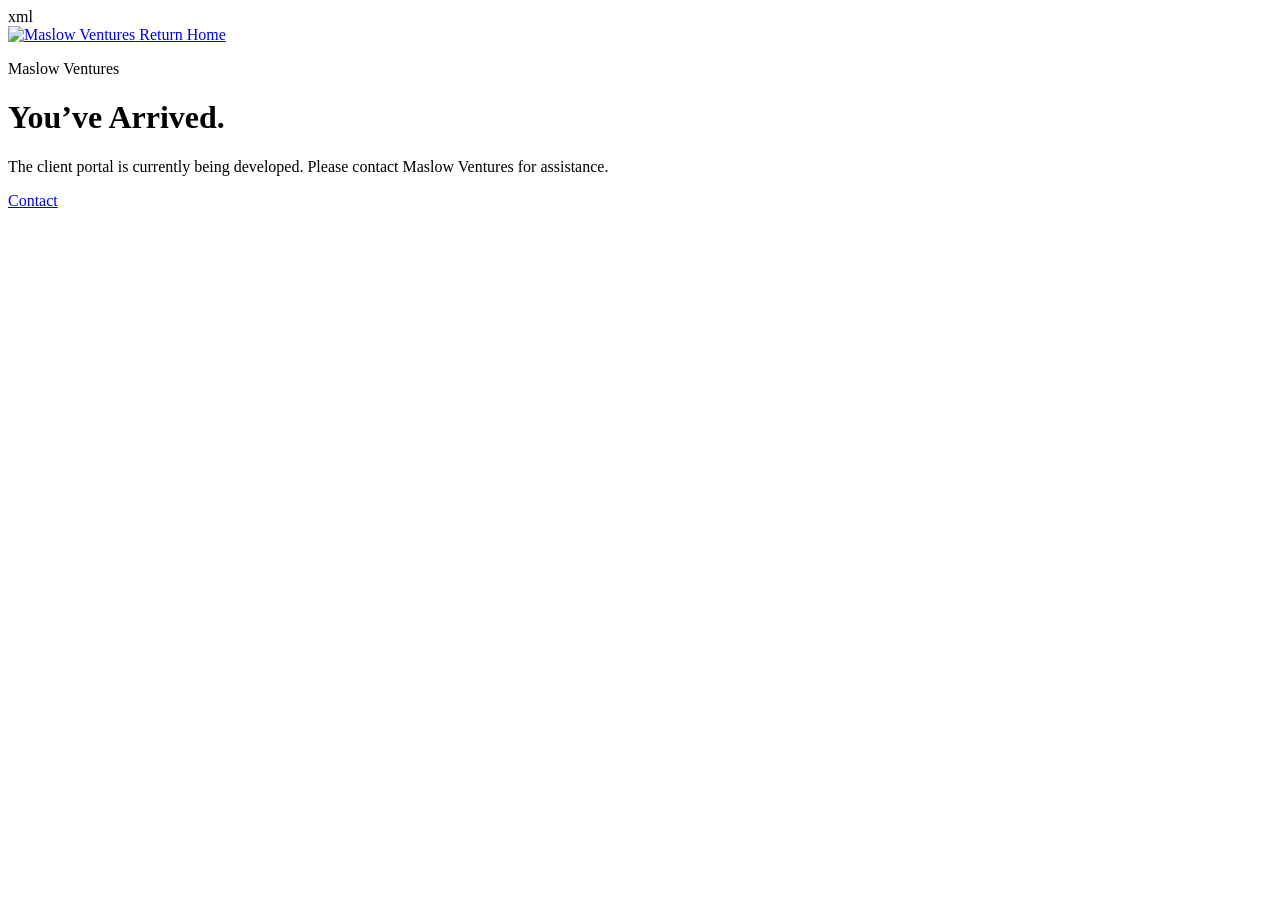
==== arrived.html @ ddaedc4d "Create arrived.html" ====
xml
<!doctype html>
<html lang="en">
<head>
  <meta charset="utf-8">
  <meta name="viewport" content="width=device-width, initial-scale=1">
  <meta name="description" content="Maslow Ventures client area.">
  <title>Client Area | Maslow Ventures</title>
  <link rel="stylesheet" href="styles.css">
</head>
<body class="arrived-page">
  <nav class="nav arrived-nav">
    <a class="brand" href="index.html" aria-label="Maslow Ventures home">
      <img src="images/logo.png" alt="Maslow Ventures">
    </a>
    <a class="button button-light" href="index.html">Return Home</a>
  </nav>

  <main class="arrived-content">
    <p class="eyebrow">Maslow Ventures</p>
    <h1>You’ve Arrived.</h1>
    <p>
      The client portal is currently being developed. Please contact Maslow Ventures for assistance.
    </p>
    <a class="button button-primary" href="mailto:maslowski85@gmail.com">Contact</a>
  </main>
</body>
</html>
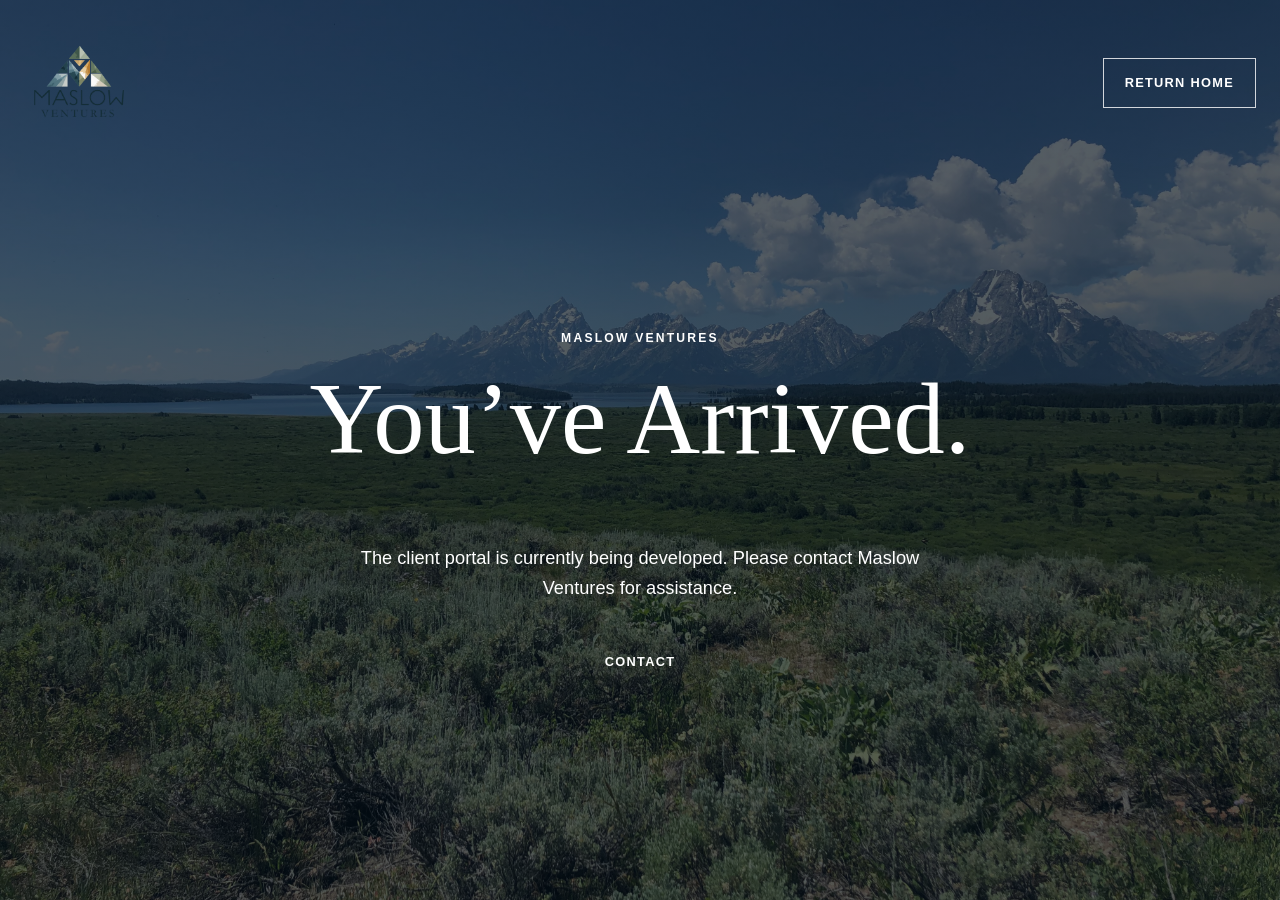
==== commit 5f73ec26: "Update arrived.html" ====
--- a/arrived.html
+++ b/arrived.html
@@ -1,4 +1,3 @@
-xml
 <!doctype html>
 <html lang="en">
 <head>
--- a/styles.css
+++ b/styles.css
@@ -0,0 +1,216 @@
+css
+:root {
+  --navy: #071827;
+  --blue: #0b3150;
+  --cream: #f3f1eb;
+  --white: #ffffff;
+  --gold: #c9a86a;
+  --muted: #b6c0c9;
+}
+
+* { box-sizing: border-box; }
+
+html { scroll-behavior: smooth; }
+
+body {
+  margin: 0;
+  background: var(--cream);
+  color: var(--navy);
+  font-family: Arial, Helvetica, sans-serif;
+  line-height: 1.65;
+}
+
+h1, h2, p { margin-top: 0; }
+
+h1, h2 {
+  font-family: Georgia, "Times New Roman", serif;
+  font-weight: 400;
+  line-height: 1.08;
+}
+
+h1 { font-size: clamp(3.1rem, 8vw, 6.6rem); }
+
+h2 { font-size: clamp(2.15rem, 4vw, 3.8rem); }
+
+a { color: inherit; text-decoration: none; }
+
+.hero {
+  min-height: 91vh;
+  color: #ffffff;
+  background:
+    linear-gradient(90deg, rgba(3, 15, 25, .76), rgba(3, 15, 25, .27)),
+    url("images/teton-hero.jpg") center/cover no-repeat;
+}
+
+.hero h1,
+.hero p,
+.hero a {
+  color: #ffffff;
+}
+
+.nav {
+  width: min(1240px, calc(100% - 48px));
+  margin: 0 auto;
+  padding: 28px 0;
+  display: flex;
+  justify-content: space-between;
+  align-items: center;
+  gap: 24px;
+}
+
+.brand img {
+  display: block;
+  width: auto;
+  height: auto;
+  max-width: 360px;
+  max-height: 110px;
+  filter: none;
+}
+
+.nav-links {
+  display: flex;
+  align-items: center;
+  gap: 24px;
+  font-size: .9rem;
+  letter-spacing: .08em;
+  text-transform: uppercase;
+}
+
+.hero-content {
+  width: min(900px, calc(100% - 48px));
+  margin: 14vh auto 0;
+}
+
+.eyebrow {
+  margin-bottom: 16px;
+  color: var(--gold);
+  font-size: .76rem;
+  font-weight: 700;
+  letter-spacing: .18em;
+  text-transform: uppercase;
+}
+
+.hero-copy {
+  max-width: 690px;
+  font-size: clamp(1.1rem, 2vw, 1.45rem);
+  margin: 26px 0 34px;
+}
+
+.button {
+  display: inline-block;
+  padding: 13px 21px;
+  border: 1px solid transparent;
+  font-size: .8rem;
+  font-weight: 700;
+  letter-spacing: .1em;
+  text-transform: uppercase;
+  transition: .2s ease;
+}
+
+.button-primary {
+  background: var(--gold);
+  color: var(--navy);
+}
+
+.button-primary:hover {
+  background: #dfc188;
+  transform: translateY(-1px);
+}
+
+.button-light {
+  border-color: rgba(255,255,255,.8);
+  color: var(--white);
+}
+
+.button-light:hover {
+  background: var(--white);
+  color: var(--navy);
+}
+
+.intro, .two-column, .closing {
+  width: min(1120px, calc(100% - 48px));
+  margin: 0 auto;
+  padding: 112px 0;
+}
+
+.intro {
+  max-width: 900px;
+  text-align: center;
+}
+
+.intro p:last-child {
+  max-width: 720px;
+  margin: 28px auto 0;
+  font-size: 1.12rem;
+}
+
+.two-column {
+  display: grid;
+  grid-template-columns: 1fr 1fr;
+  gap: 100px;
+  align-items: start;
+}
+
+.two-column p {
+  font-size: 1.12rem;
+  margin: 0;
+}
+
+.dark-section {
+  width: 100%;
+  max-width: none;
+  padding-left: max(24px, calc((100% - 1120px) / 2));
+  padding-right: max(24px, calc((100% - 1120px) / 2));
+  background: var(--navy);
+  color: var(--white);
+}
+
+.closing {
+  text-align: center;
+}
+
+footer {
+  padding: 38px 24px;
+  background: #04101b;
+  color: var(--muted);
+  text-align: center;
+  font-size: .78rem;
+}
+
+footer p {
+  max-width: 850px;
+  margin: 8px auto;
+}
+
+.arrived-page {
+  min-height: 100vh;
+  color: #ffffff;
+  background:
+    linear-gradient(rgba(3, 15, 25, .68), rgba(3, 15, 25, .68)),
+    url("images/teton-arrived-1.jpg") center/cover no-repeat;
+}
+
+.arrived-page h1,
+.arrived-page p,
+.arrived-page a {
+  color: #ffffff;
+}
+
+.arrived-content {
+  width: min(850px, calc(100% - 48px));
+  margin: 18vh auto 0;
+  text-align: center;
+}
+
+.arrived-content p:not(.eyebrow) {
+  max-width: 620px;
+  margin: 24px auto 34px;
+  font-size: 1.14rem;
+}
+
+@media (max-width: 700px) {
+  .nav-links { gap: 13px; font-size: .7rem; }
+  .brand img { max-width: 140px; }
+  .two-column { grid-template-columns: 1fr; gap: 24px; }
+  .intro, .two-column, .closing { padding: 76px 0; }
+}
